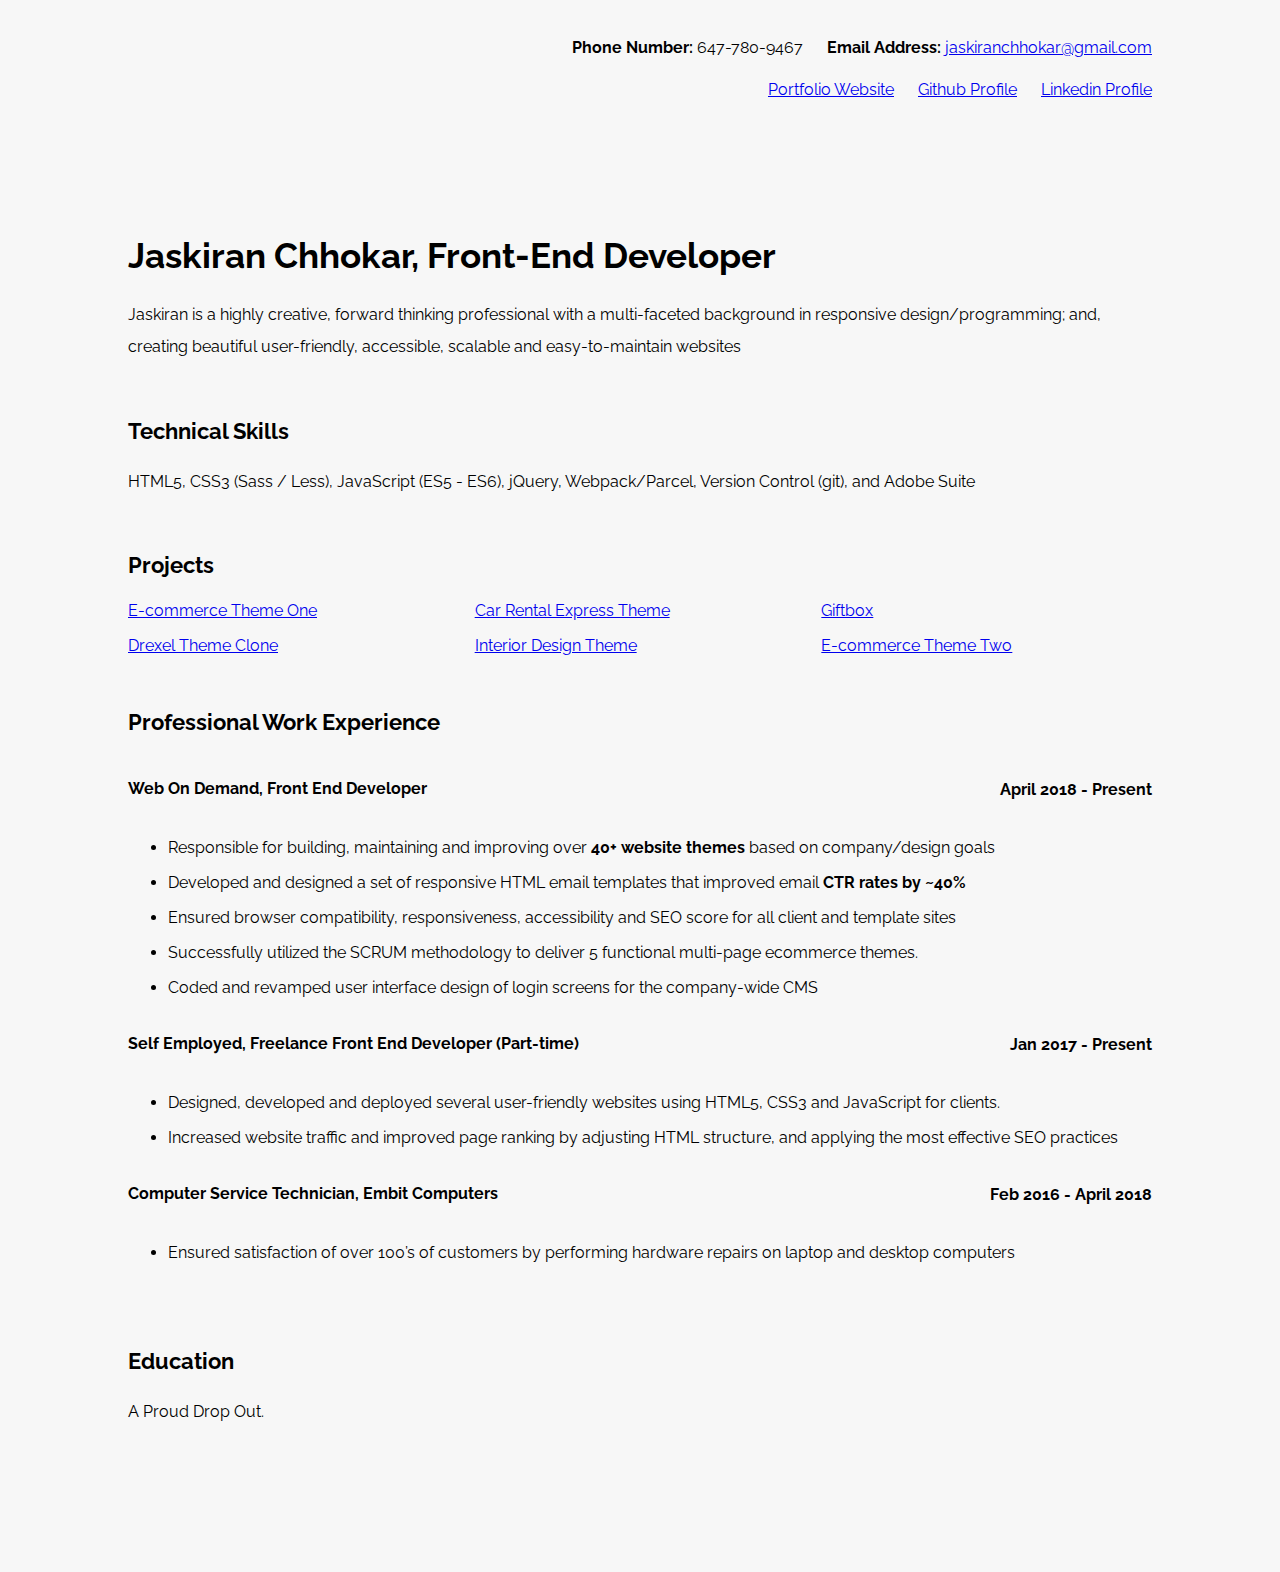
==== pages/resume.html @ 454da803 "Add resume page" ====
<!DOCTYPE html>
<html lang="en">
<head>
    <meta charset="UTF-8">
    <meta name="viewport" content="width=device-width, initial-scale=1.0">
    <meta http-equiv="X-UA-Compatible" content="ie=edge">
    <title>Front End Developer Resume</title>
    <link rel="stylesheet" href="../css/resume.css">
</head>
<body>
    <section class="resume-nav">
        <div>
            <div class="contact-info">
                <p><strong>Phone Number: </strong> 647-780-9467</p>
                <p><strong>Email Address: </strong> <a href="mailto:jaskiranchhokar@gmail.com">jaskiranchhokar@gmail.com</a></p>
            </div>
            <div class="prof-profiles">
                <a href="/">Portfolio Website</a>
                <a href="https://github.com/jaskiran-chhokar">Github Profile</a>
                <a href="https://www.linkedin.com/in/jaskiranchhokar/">Linkedin Profile</a>
            </div>
        </div>
    </section>
    <section class="resume-header">
        <h1>Jaskiran Chhokar, Front-End Developer</h1>
        <p>Jaskiran is a highly creative, forward thinking professional with a multi-faceted background in responsive design/programming; and, creating beautiful user-friendly, accessible, scalable and  easy-to-maintain websites</p>
    </section>
    <section class="technical-skills">
        <h3>Technical Skills</h3>
        <p>HTML5, CSS3 (Sass / Less), JavaScript (ES5 - ES6),  jQuery, Webpack/Parcel, Version Control (git),  and Adobe Suite </p>
    </section>
    <section class="projects-section">
        <h3>Projects</h3>
        <div class="projects">
            <a href="https://ecommerce1.webondemand.com/" target="_blank">E-commerce Theme One</a>
            <a href="http://theme1.gocrx.com/" target="_blank">Car Rental Express Theme</a>
            <a href="http://giftbox.ca.webondemand.com/" target="_blank">Giftbox</a>
            <a href="https://jaskiran-chhokar.github.io/Shopify-Theme-Remake/" target="_blank">Drexel Theme Clone</a>
            <a href="https://interiordesign1.webondemand.com/" target="_blank">Interior Design Theme</a>
            <a href="https://ecommerce5.webondemand.com/" target="_blank">E-commerce Theme Two</a>
        </div>
    </section>
    <section class="work">
        <h3>Professional Work Experience</h3>
        <div class="job-1">
            <div class="job-title">
                <h4>Web On Demand, Front End Developer</h4>
                <p><strong>April 2018 - Present</strong></p>
            </div>
            <ul>
                <li class="list-item">
                    Responsible for building, maintaining and improving over <strong>40+ website themes</strong> based on company/design goals
                </li>
                <li class="list-item">
                    Developed and designed a set of responsive HTML email templates that improved email <strong>CTR rates by ~40% </strong>
                </li>
                <li class="list-item">
                    Ensured browser compatibility, responsiveness, accessibility and SEO score for all client and template sites
                </li>
                <li class="list-item">
                    Successfully utilized the SCRUM methodology to deliver 5 functional multi-page ecommerce themes. 
                </li>
                <li class="list-item">
                    Coded and revamped user interface design of login screens for the company-wide CMS 
                </li>
            </ul>
        </div>
        <div class="job-2">
                <div class="job-title">
                    <h4>Self Employed, Freelance Front End Developer (Part-time)</h4>
                    <p><strong>Jan 2017 - Present</strong></p>
                </div>
                <ul>
                    <li class="list-item">
                        Designed, developed and deployed several user-friendly websites using HTML5, CSS3 and JavaScript for clients. 
                    </li>
                    <li class="list-item">
                        Increased website traffic and improved page ranking by adjusting HTML structure, and applying the most effective SEO practices 
                    </li>
                </ul>
        </div>
        <div class="job-3">
                <div class="job-title">
                    <h4>Computer Service Technician, Embit Computers</h4>
                    <p><strong>Feb 2016 - April 2018</strong></p>
                </div>
                <ul>
                    <li class="list-item">
                        Ensured satisfaction of over 100’s of customers by performing hardware repairs on laptop and desktop computers
                    </li>
                </ul>
        </div>
    </section>
    <section class="education">
        <h3>Education</h3>
        <p>A Proud Drop Out.</p>
    </section>
</body>
</html>
---- css/resume.css ----
@import url("https://fonts.googleapis.com/css?family=Raleway:300,400,500,600");

html, body {
    margin: 0; 
    box-sizing: border-box;
    background-color: #f7f7f7; 
}

h1, h2, h3, h4, h5, h6, p, li, a {
    font-family: 'Raleway', sans-serif !important; 
}

h1 {
    font-size: 2.2rem; 
}

h3 {
    font-size: 1.4rem;
}

p {
    line-height: 2; 
}

.hr {
    width: 100%; 
    border-bottom: 1px solid rgba(0,0,0,0.1);
    margin: 2rem 0 1rem 0; 
}

.resume-nav {
    padding: 1rem 8rem; 
}

.contact-info, .prof-profiles {
    display: flex; 
    justify-content: flex-end;
}

.contact-info p, .prof-profiles a {
    margin-left: 1.5rem; 
}

.resume-header {
    padding: 6rem 8rem 1rem 8rem;  
}

.technical-skills {
    padding: 0 8rem 1rem 8rem; 
}

.projects-section {
    padding: 0 8rem; 
}

.projects {
    display: grid; 
    grid-template-columns: repeat(3, 1fr);
    grid-gap: 1rem; 
    justify-content: center; 
    align-items: center; 
}

.work {
    padding: 2rem 8rem; 
}

.job-title {
    display: flex; 
    justify-content: space-between; 
}

.list-item {
    margin-bottom: 1rem;
}

.education {
    padding: 1rem 8rem 8rem 8rem; 
}

@media (max-width: 992px) {
    .projects {
        grid-template-columns: 1fr;
    }
}
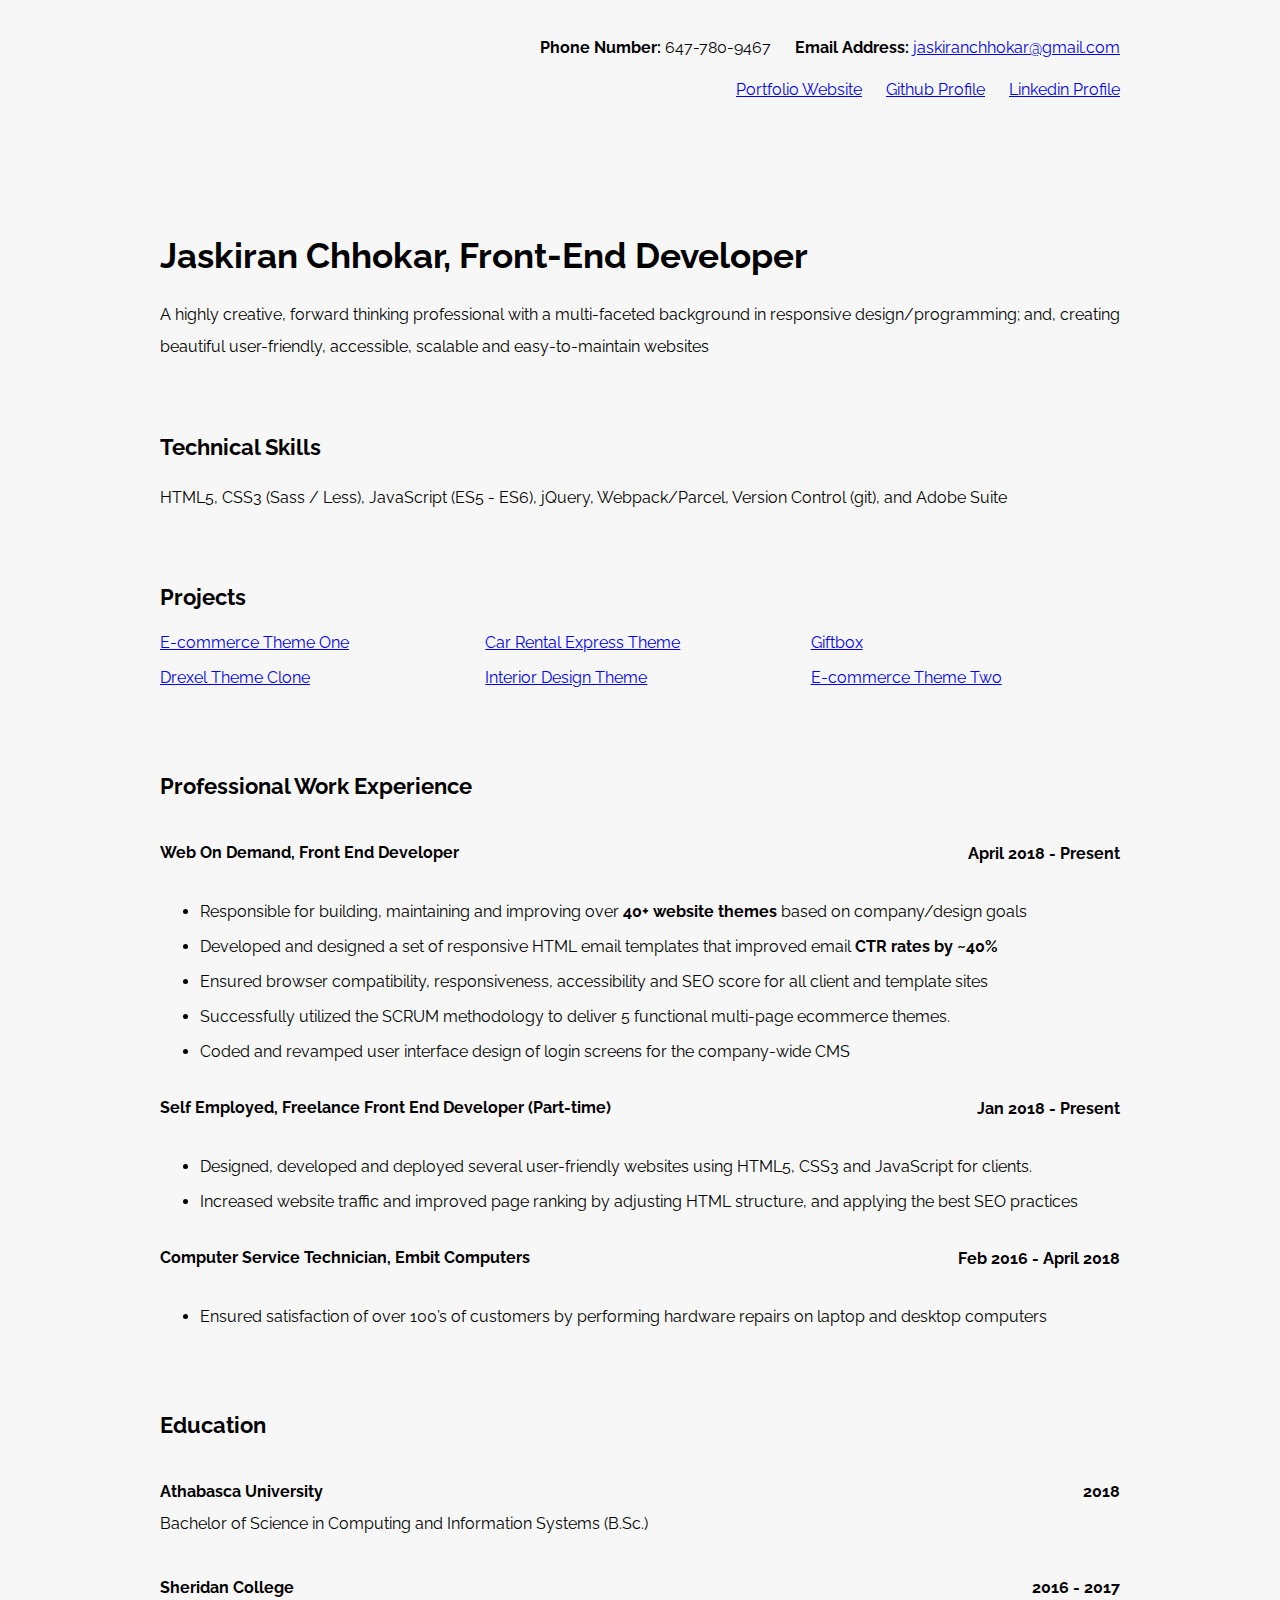
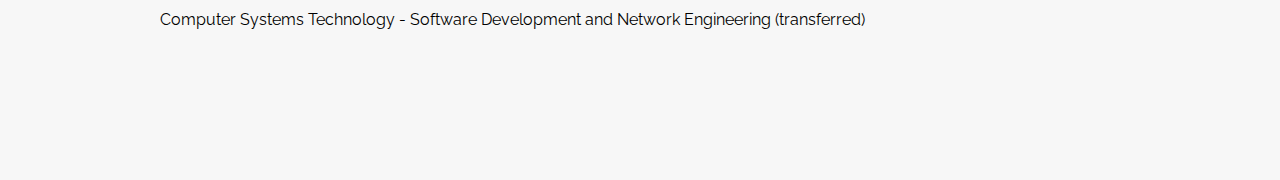
==== commit 8a1d2141: "update resume page content" ====
--- a/pages/resume.html
+++ b/pages/resume.html
@@ -16,14 +16,14 @@
             </div>
             <div class="prof-profiles">
                 <a href="/">Portfolio Website</a>
-                <a href="https://github.com/jaskiran-chhokar">Github Profile</a>
-                <a href="https://www.linkedin.com/in/jaskiranchhokar/">Linkedin Profile</a>
+                <a href="https://github.com/jaskiran-chhokar" target="_blank">Github Profile</a>
+                <a href="https://www.linkedin.com/in/jaskiranchhokar/" target="_blank">Linkedin Profile</a>
             </div>
         </div>
     </section>
     <section class="resume-header">
         <h1>Jaskiran Chhokar, Front-End Developer</h1>
-        <p>Jaskiran is a highly creative, forward thinking professional with a multi-faceted background in responsive design/programming; and, creating beautiful user-friendly, accessible, scalable and  easy-to-maintain websites</p>
+        <p>A highly creative, forward thinking professional with a multi-faceted background in responsive design/programming; and, creating beautiful user-friendly, accessible, scalable and  easy-to-maintain websites</p>
     </section>
     <section class="technical-skills">
         <h3>Technical Skills</h3>
@@ -68,14 +68,14 @@
         <div class="job-2">
                 <div class="job-title">
                     <h4>Self Employed, Freelance Front End Developer (Part-time)</h4>
-                    <p><strong>Jan 2017 - Present</strong></p>
+                    <p><strong>Jan 2018 - Present</strong></p>
                 </div>
                 <ul>
                     <li class="list-item">
                         Designed, developed and deployed several user-friendly websites using HTML5, CSS3 and JavaScript for clients. 
                     </li>
                     <li class="list-item">
-                        Increased website traffic and improved page ranking by adjusting HTML structure, and applying the most effective SEO practices 
+                        Increased website traffic and improved page ranking by adjusting HTML structure, and applying the best SEO practices 
                     </li>
                 </ul>
         </div>
@@ -93,7 +93,14 @@
     </section>
     <section class="education">
         <h3>Education</h3>
-        <p>A Proud Drop Out.</p>
+        <div class="job-title">
+            <p><strong>Athabasca University</strong><br>Bachelor of Science in Computing and Information Systems  (B.Sc.)</p>
+            <p><strong>2018</strong></p>
+        </div>
+        <div class="job-title">
+            <p><strong>Sheridan College</strong><br>Computer Systems Technology - Software Development and Network Engineering (transferred)</p>
+            <p><strong>2016 - 2017</strong></p>
+        </div>
     </section>
 </body>
 </html>--- a/css/resume.css
+++ b/css/resume.css
@@ -29,7 +29,7 @@
 }
 
 .resume-nav {
-    padding: 1rem 8rem; 
+    padding: 1rem 10rem; 
 }
 
 .contact-info, .prof-profiles {
@@ -42,15 +42,15 @@
 }
 
 .resume-header {
-    padding: 6rem 8rem 1rem 8rem;  
+    padding: 6rem 10rem 1rem 10rem;  
 }
 
 .technical-skills {
-    padding: 0 8rem 1rem 8rem; 
+    padding: 1rem 10rem 1rem 10rem; 
 }
 
 .projects-section {
-    padding: 0 8rem; 
+    padding: 1rem 10rem 0 10rem; 
 }
 
 .projects {
@@ -62,7 +62,7 @@
 }
 
 .work {
-    padding: 2rem 8rem; 
+    padding: 4rem 10rem 2rem 10rem; 
 }
 
 .job-title {
@@ -75,11 +75,20 @@
 }
 
 .education {
-    padding: 1rem 8rem 8rem 8rem; 
+    padding: 1rem 10rem 8rem 10rem; 
 }
 
 @media (max-width: 992px) {
     .projects {
         grid-template-columns: 1fr;
     }
+    .resume-nav {
+        padding-left: 0rem; 
+        padding-right: 2rem; 
+    }
+    .education, .work, .projects-section, .technical-skills, .resume-header {
+        padding-left: 6rem; 
+        padding-right: 6rem;
+    }
+
 }
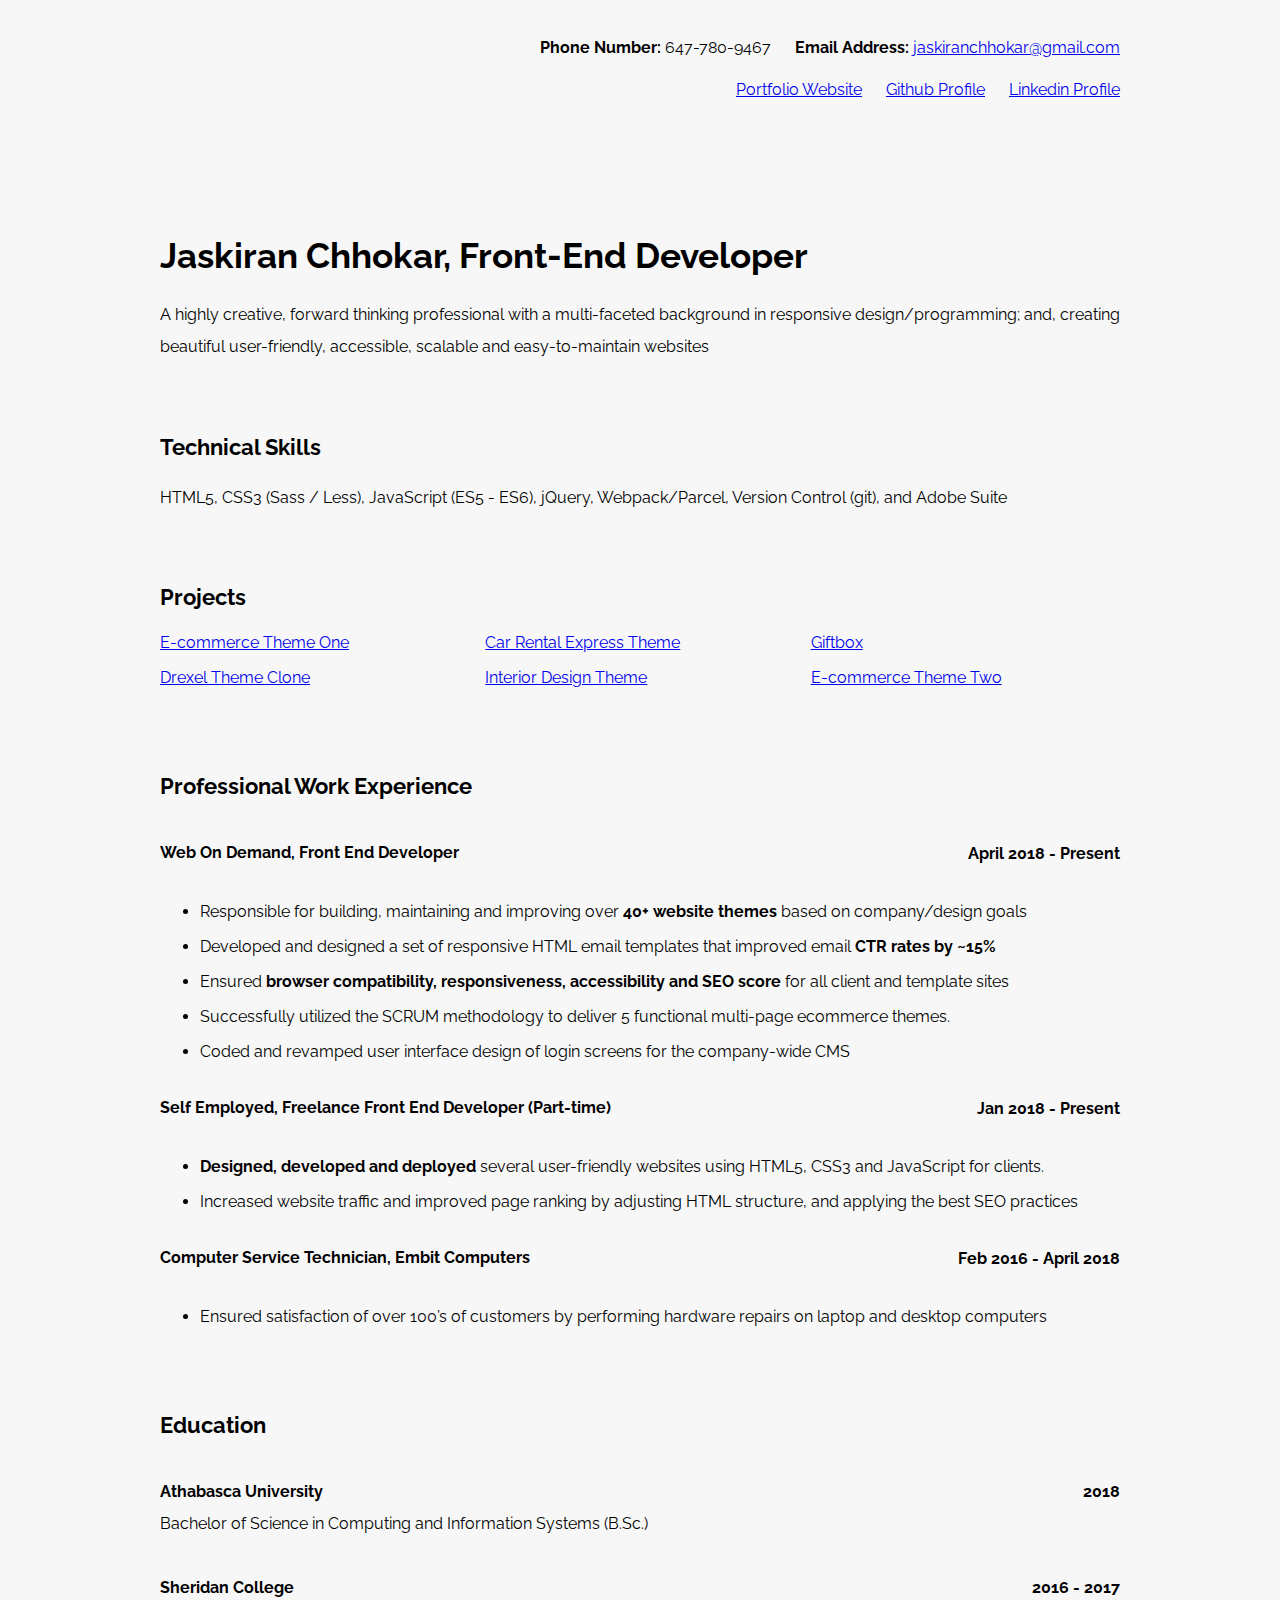
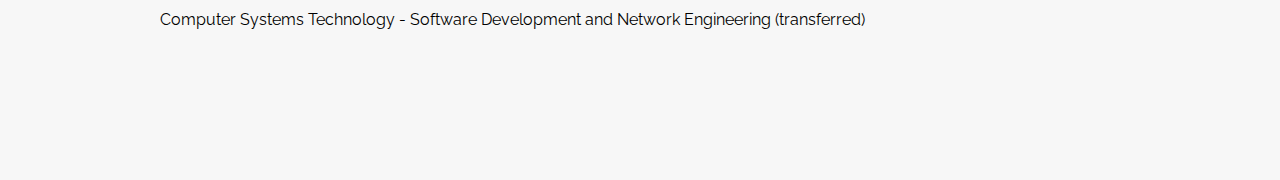
==== commit 4007ffa5: "Update resume content" ====
--- a/pages/resume.html
+++ b/pages/resume.html
@@ -52,10 +52,10 @@
                     Responsible for building, maintaining and improving over <strong>40+ website themes</strong> based on company/design goals
                 </li>
                 <li class="list-item">
-                    Developed and designed a set of responsive HTML email templates that improved email <strong>CTR rates by ~40% </strong>
+                    Developed and designed a set of responsive HTML email templates that improved email <strong>CTR rates by ~15% </strong>
                 </li>
                 <li class="list-item">
-                    Ensured browser compatibility, responsiveness, accessibility and SEO score for all client and template sites
+                    Ensured <strong>browser compatibility, responsiveness, accessibility and SEO score</strong> for all client and template sites
                 </li>
                 <li class="list-item">
                     Successfully utilized the SCRUM methodology to deliver 5 functional multi-page ecommerce themes. 
@@ -72,7 +72,7 @@
                 </div>
                 <ul>
                     <li class="list-item">
-                        Designed, developed and deployed several user-friendly websites using HTML5, CSS3 and JavaScript for clients. 
+                        <strong>Designed, developed and deployed </strong>several user-friendly websites using HTML5, CSS3 and JavaScript for clients. 
                     </li>
                     <li class="list-item">
                         Increased website traffic and improved page ranking by adjusting HTML structure, and applying the best SEO practices 
